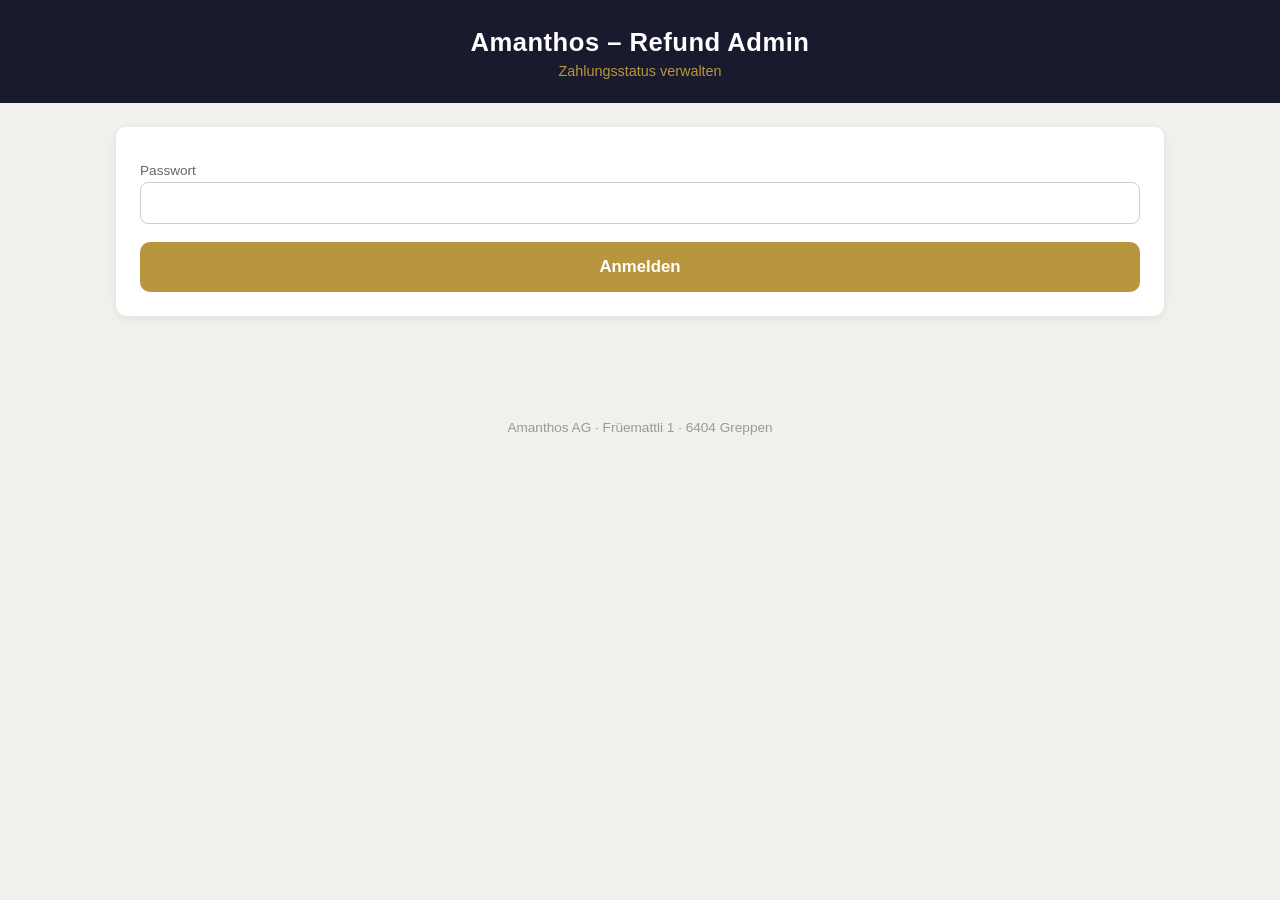
==== admin.html @ ae8d11cc "Refund portal: submit, status check, admin dashboard" ====
<!DOCTYPE html>
<html lang="de">
<head>
<meta charset="UTF-8">
<meta name="viewport" content="width=device-width, initial-scale=1.0">
<meta name="robots" content="noindex">
<title>Amanthos – Refund Admin</title>
<link rel="stylesheet" href="shared.css">
<style>
  main { max-width: 1080px; }
  table.list { width: 100%; border-collapse: collapse; font-size: 0.85rem; }
  table.list th {
    text-align: left; padding: 8px 10px;
    background: #f2f0eb; color: #666; font-size: 0.75rem;
    position: sticky; top: 0;
  }
  table.list td { padding: 8px 10px; border-bottom: 1px solid #f0ede6; vertical-align: top; }
  table.list select, table.list input { font-size: 0.85rem; padding: 6px 8px; }
  .save-btn {
    background: #1a1a2e; color: #fff; border: none;
    padding: 7px 14px; border-radius: 6px; cursor: pointer; font-size: 0.8rem;
  }
  .save-btn:disabled { opacity: 0.5; }
  .save-btn.saved { background: #1e7d45; }
  .detail { color: #888; font-size: 0.78rem; margin-top: 2px; }
  .scroll { overflow-x: auto; }
</style>
</head>
<body>
<header>
  <h1>Amanthos – Refund Admin</h1>
  <p>Zahlungsstatus verwalten</p>
</header>
<main>
  <div class="box" id="loginBox">
    <label>Passwort</label>
    <input type="password" id="password">
    <button class="btn" id="login">Anmelden</button>
    <div class="msg" id="loginMsg"></div>
  </div>
  <div class="box" id="listBox" style="display:none;">
    <div style="display:flex;justify-content:space-between;align-items:center;margin-bottom:14px;">
      <h2 style="font-size:1.1rem;">Refunds</h2>
      <button class="save-btn" id="reload">↻ Aktualisieren</button>
    </div>
    <div class="scroll">
      <table class="list">
        <thead>
          <tr>
            <th>Datum</th><th>Code</th><th>Objekt</th><th>Gast / Details</th>
            <th>Betrag</th><th>Status</th><th>Notiz</th><th></th>
          </tr>
        </thead>
        <tbody id="rows"></tbody>
      </table>
    </div>
  </div>
</main>
<footer>Amanthos AG · Früemattli 1 · 6404 Greppen</footer>
<script>
const API = 'https://amanthos-group-booking.onrender.com';
const LABELS = {
  eingereicht: 'Eingereicht',
  in_bearbeitung: 'In Bearbeitung',
  ausbezahlt: 'Ausbezahlt',
  abgelehnt: 'Abgelehnt',
};
let password = '';

function fmtTs(iso) {
  try {
    return new Date(iso).toLocaleString('de-CH', {
      day: '2-digit', month: '2-digit', year: '2-digit', hour: '2-digit', minute: '2-digit',
    });
  } catch { return iso; }
}

async function adminCall(body) {
  const res = await fetch(API + '/refunds/admin', {
    method: 'POST',
    headers: { 'Content-Type': 'application/json' },
    body: JSON.stringify({ password, ...body }),
  });
  return { status: res.status, data: await res.json() };
}

function render(refunds) {
  const tbody = document.getElementById('rows');
  tbody.innerHTML = '';
  refunds.forEach(r => {
    const tr = document.createElement('tr');

    const tdDate = document.createElement('td');
    tdDate.textContent = fmtTs(r.created_at);

    const tdCode = document.createElement('td');
    tdCode.innerHTML = `<strong>${r.code}</strong>`;
    const mail = document.createElement('div');
    mail.className = 'detail';
    mail.textContent = r.email;
    tdCode.appendChild(mail);

    const tdLoc = document.createElement('td');
    tdLoc.textContent = r.location;
    const emp = document.createElement('div');
    emp.className = 'detail';
    emp.textContent = r.employee_name;
    tdLoc.appendChild(emp);

    const tdGuest = document.createElement('td');
    tdGuest.textContent = r.guest_name || '—';
    const det = document.createElement('div');
    det.className = 'detail';
    det.textContent = [r.booking_ref, r.iban, r.reason].filter(Boolean).join(' · ');
    tdGuest.appendChild(det);

    const tdAmt = document.createElement('td');
    tdAmt.textContent = `${r.currency || 'CHF'} ${r.amount}`;

    const tdStatus = document.createElement('td');
    const sel = document.createElement('select');
    Object.entries(LABELS).forEach(([v, l]) => {
      const o = document.createElement('option');
      o.value = v; o.textContent = l;
      if (r.status === v) o.selected = true;
      sel.appendChild(o);
    });
    tdStatus.appendChild(sel);

    const tdNote = document.createElement('td');
    const note = document.createElement('input');
    note.type = 'text';
    note.value = r.admin_note || '';
    note.style.minWidth = '140px';
    tdNote.appendChild(note);

    const tdSave = document.createElement('td');
    const btn = document.createElement('button');
    btn.className = 'save-btn';
    btn.textContent = 'Speichern';
    btn.onclick = async () => {
      btn.disabled = true;
      btn.textContent = '…';
      const { status, data } = await adminCall({
        action: 'update', id: r.id, status: sel.value, note: note.value.trim(),
      }).catch(() => ({ status: 0, data: {} }));
      btn.disabled = false;
      if (status === 200 && data.ok) {
        btn.textContent = '✓ Gespeichert';
        btn.classList.add('saved');
        setTimeout(() => { btn.textContent = 'Speichern'; btn.classList.remove('saved'); }, 2500);
      } else {
        btn.textContent = 'Fehler — nochmals';
      }
    };
    tdSave.appendChild(btn);

    tr.append(tdDate, tdCode, tdLoc, tdGuest, tdAmt, tdStatus, tdNote, tdSave);
    tbody.appendChild(tr);
  });
}

async function load() {
  const { status, data } = await adminCall({ action: 'list' }).catch(() => ({ status: 0, data: {} }));
  const m = document.getElementById('loginMsg');
  if (status === 200 && data.ok) {
    document.getElementById('loginBox').style.display = 'none';
    document.getElementById('listBox').style.display = 'block';
    render(data.refunds || []);
  } else if (status === 403) {
    m.className = 'msg err';
    m.textContent = 'Falsches Passwort.';
  } else {
    m.className = 'msg err';
    m.textContent = 'Laden fehlgeschlagen — bitte nochmals versuchen (Server startet evtl. gerade).';
  }
}

document.getElementById('login').onclick = () => {
  password = document.getElementById('password').value;
  if (!password) return;
  document.getElementById('loginMsg').className = 'msg info';
  document.getElementById('loginMsg').textContent = 'Wird geladen…';
  load();
};
document.getElementById('password').addEventListener('keydown', e => {
  if (e.key === 'Enter') document.getElementById('login').click();
});
document.getElementById('reload').onclick = load;

fetch(API + '/healthz').catch(() => {});
</script>
</body>
</html>
---- shared.css ----
* { margin: 0; padding: 0; box-sizing: border-box; }
body {
  font-family: 'Helvetica Neue', Helvetica, Arial, sans-serif;
  background: #f2f0eb;
  color: #1a1a2e;
  min-height: 100vh;
}
header {
  background: #1a1a2e;
  color: #fff;
  padding: 28px 20px 24px;
  text-align: center;
}
header h1 { font-size: 1.6rem; font-weight: 700; letter-spacing: 0.5px; }
header p { color: #b8963e; margin-top: 6px; font-size: 0.9rem; }
header nav { margin-top: 14px; }
header nav a { color: #ddd; font-size: 0.85rem; text-decoration: none; margin: 0 10px; }
header nav a.active, header nav a:hover { color: #b8963e; }
main { max-width: 640px; margin: 0 auto; padding: 24px 16px 64px; }
.box {
  background: #fff;
  border-radius: 10px;
  padding: 24px;
  margin-bottom: 16px;
  box-shadow: 0 2px 8px rgba(26,26,46,0.08);
}
label { display: block; font-size: 0.85rem; color: #666; margin: 12px 0 4px; }
input, textarea, select {
  width: 100%;
  padding: 11px 12px;
  border: 1px solid #ccc;
  border-radius: 8px;
  font-size: 1rem;
  background: #fff;
  font-family: inherit;
}
textarea { min-height: 80px; resize: vertical; }
.btn {
  width: 100%;
  padding: 15px;
  background: #b8963e;
  color: #fff;
  border: none;
  border-radius: 10px;
  font-size: 1.05rem;
  font-weight: 700;
  cursor: pointer;
  margin-top: 18px;
}
.btn:disabled { opacity: 0.6; cursor: wait; }
.msg { padding: 14px 16px; border-radius: 8px; margin: 16px 0 0; font-size: 0.95rem; display: none; }
.msg.ok { background: #e8f6ee; color: #1e7d45; display: block; }
.msg.err { background: #fdeaea; color: #b03030; display: block; }
.msg.info { background: #fdf6e6; color: #8a6d1f; display: block; }
.badge {
  display: inline-block;
  padding: 6px 14px;
  border-radius: 20px;
  font-size: 0.9rem;
  font-weight: 700;
  color: #fff;
}
.badge.eingereicht { background: #8a6d1f; }
.badge.in_bearbeitung { background: #2563eb; }
.badge.ausbezahlt { background: #1e7d45; }
.badge.abgelehnt { background: #b03030; }
.timeline { margin-top: 16px; border-left: 2px solid #e5e0d5; padding-left: 16px; }
.timeline div { margin-bottom: 12px; font-size: 0.9rem; position: relative; }
.timeline div::before {
  content: '';
  position: absolute;
  left: -21px; top: 4px;
  width: 8px; height: 8px;
  border-radius: 50%;
  background: #b8963e;
}
.timeline .ts { color: #999; font-size: 0.8rem; }
footer { text-align: center; color: #999; font-size: 0.85rem; padding: 24px; }
.code-display {
  font-size: 2rem;
  font-weight: 700;
  letter-spacing: 6px;
  text-align: center;
  color: #1a1a2e;
  background: #f2f0eb;
  border-radius: 10px;
  padding: 18px;
  margin: 14px 0;
}
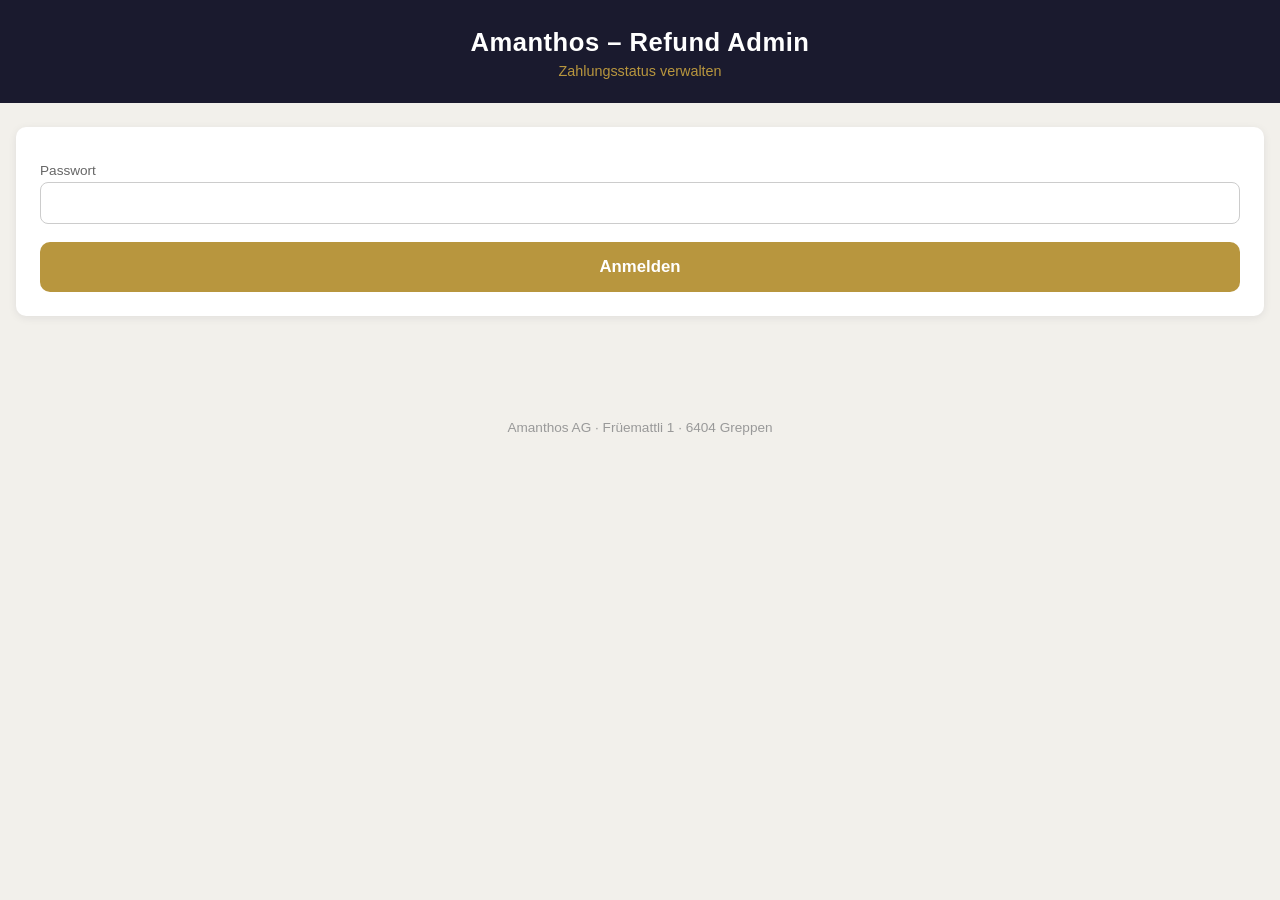
==== commit 1e23a801: "Admin: colored status pills, separate payee/payment columns, copyable IBAN" ====
--- a/admin.html
+++ b/admin.html
@@ -7,15 +7,35 @@
 <title>Amanthos – Refund Admin</title>
 <link rel="stylesheet" href="shared.css">
 <style>
-  main { max-width: 1080px; }
+  main { max-width: 1320px; }
   table.list { width: 100%; border-collapse: collapse; font-size: 0.85rem; }
   table.list th {
     text-align: left; padding: 8px 10px;
     background: #f2f0eb; color: #666; font-size: 0.75rem;
     position: sticky; top: 0;
   }
-  table.list td { padding: 8px 10px; border-bottom: 1px solid #f0ede6; vertical-align: top; }
-  table.list select, table.list input { font-size: 0.85rem; padding: 6px 8px; }
+  table.list td { padding: 10px; border-bottom: 1px solid #f0ede6; vertical-align: top; }
+  table.list input { font-size: 0.85rem; padding: 6px 8px; }
+  select.status {
+    font-size: 0.85rem; font-weight: 600; border: none; border-radius: 20px;
+    padding: 8px 14px; min-width: 170px; cursor: pointer; appearance: auto;
+  }
+  .st-eingereicht    { background: #fef3c7; color: #92400e; }
+  .st-in_bearbeitung { background: #dbeafe; color: #1e40af; }
+  .st-ausbezahlt     { background: #dcfce7; color: #166534; }
+  .st-abgelehnt      { background: #fee2e2; color: #991b1b; }
+  .payee .name { font-weight: 600; }
+  .payee .line { color: #777; font-size: 0.8rem; line-height: 1.45; }
+  .pay { min-width: 230px; }
+  .pay .row { display: flex; gap: 8px; margin: 2px 0; align-items: baseline; }
+  .pay .k {
+    color: #999; font-size: 0.68rem; text-transform: uppercase;
+    letter-spacing: 0.4px; width: 46px; flex-shrink: 0;
+  }
+  .pay .v { font-family: ui-monospace, Menlo, Consolas, monospace; font-size: 0.8rem; word-break: break-all; }
+  .pay .v.copy { cursor: pointer; border-bottom: 1px dashed #ccc; }
+  .pay .v.copy:hover { color: #1a1a2e; border-color: #1a1a2e; }
+  .pay .v.copied { color: #1e7d45; border-color: #1e7d45; }
   .save-btn {
     background: #1a1a2e; color: #fff; border: none;
     padding: 7px 14px; border-radius: 6px; cursor: pointer; font-size: 0.8rem;
@@ -47,7 +67,7 @@
       <table class="list">
         <thead>
           <tr>
-            <th>Datum</th><th>Code</th><th>Objekt</th><th>Gast / Details</th>
+            <th>Datum</th><th>Code</th><th>Objekt</th><th>Empfänger</th><th>Zahlungsdetails</th>
             <th>Betrag</th><th>Status</th><th>Notiz</th><th></th>
           </tr>
         </thead>
@@ -67,6 +87,9 @@
 };
 let password = '';
 
+const esc = s => String(s).replace(/[&<>"]/g,
+  c => ({ '&': '&amp;', '<': '&lt;', '>': '&gt;', '"': '&quot;' }[c]));
+
 function fmtTs(iso) {
   try {
     return new Date(iso).toLocaleString('de-CH', {
@@ -108,23 +131,71 @@
     tdLoc.appendChild(emp);
 
     const tdGuest = document.createElement('td');
-    tdGuest.textContent = r.guest_name || '—';
-    const det = document.createElement('div');
-    det.className = 'detail';
-    det.textContent = [r.booking_ref, r.iban, r.reason].filter(Boolean).join(' · ');
-    tdGuest.appendChild(det);
+    tdGuest.className = 'payee';
+    tdGuest.innerHTML = `<div class="name">${esc(r.payee_name || '—')}</div>`;
+    [r.payee_address,
+     [r.payee_postcode, r.payee_city].filter(Boolean).join(' '),
+     r.payee_country,
+    ].filter(Boolean).forEach(l => {
+      const div = document.createElement('div');
+      div.className = 'line';
+      div.textContent = l;
+      tdGuest.appendChild(div);
+    });
+    if (r.booking_ref || r.reason) {
+      const det = document.createElement('div');
+      det.className = 'detail';
+      det.textContent = [r.booking_ref && `Res. ${r.booking_ref}`, r.reason].filter(Boolean).join(' · ');
+      tdGuest.appendChild(det);
+    }
+
+    const tdPay = document.createElement('td');
+    tdPay.className = 'pay';
+    const payRows = [
+      ['IBAN', r.iban && r.iban.replace(/\s+/g, '').replace(/(.{4})/g, '$1 ').trim(), true],
+      ['SWIFT', r.swift, true],
+      ['Bank', r.bank, false],
+      ['Karte', r.cc_number && `•••• ${String(r.cc_number).slice(-4)}`, false],
+    ];
+    let hasPay = false;
+    payRows.forEach(([k, v, copyable]) => {
+      if (!v) return;
+      hasPay = true;
+      const row = document.createElement('div');
+      row.className = 'row';
+      const kEl = document.createElement('span'); kEl.className = 'k'; kEl.textContent = k;
+      const vEl = document.createElement('span'); vEl.className = 'v'; vEl.textContent = v;
+      if (copyable) {
+        vEl.classList.add('copy');
+        vEl.title = 'Klicken zum Kopieren';
+        vEl.onclick = () => {
+          navigator.clipboard.writeText(v.replace(/\s+/g, ''));
+          vEl.classList.add('copied');
+          setTimeout(() => vEl.classList.remove('copied'), 1200);
+        };
+      }
+      row.append(kEl, vEl);
+      tdPay.appendChild(row);
+    });
+    if (!hasPay) tdPay.textContent = '—';
 
     const tdAmt = document.createElement('td');
-    tdAmt.textContent = `${r.currency || 'CHF'} ${r.amount}`;
+    tdAmt.innerHTML = `<strong>${esc(r.currency || 'CHF')} ${esc(String(r.amount))}</strong>`;
 
     const tdStatus = document.createElement('td');
     const sel = document.createElement('select');
+    sel.className = 'status';
     Object.entries(LABELS).forEach(([v, l]) => {
       const o = document.createElement('option');
       o.value = v; o.textContent = l;
       if (r.status === v) o.selected = true;
       sel.appendChild(o);
     });
+    const setStatusColor = () => {
+      sel.className = 'status st-' + sel.value;
+    };
+    setStatusColor();
+    sel.onchange = setStatusColor;
     tdStatus.appendChild(sel);
 
     const tdNote = document.createElement('td');
@@ -155,7 +226,7 @@
     };
     tdSave.appendChild(btn);
 
-    tr.append(tdDate, tdCode, tdLoc, tdGuest, tdAmt, tdStatus, tdNote, tdSave);
+    tr.append(tdDate, tdCode, tdLoc, tdGuest, tdPay, tdAmt, tdStatus, tdNote, tdSave);
     tbody.appendChild(tr);
   });
 }
